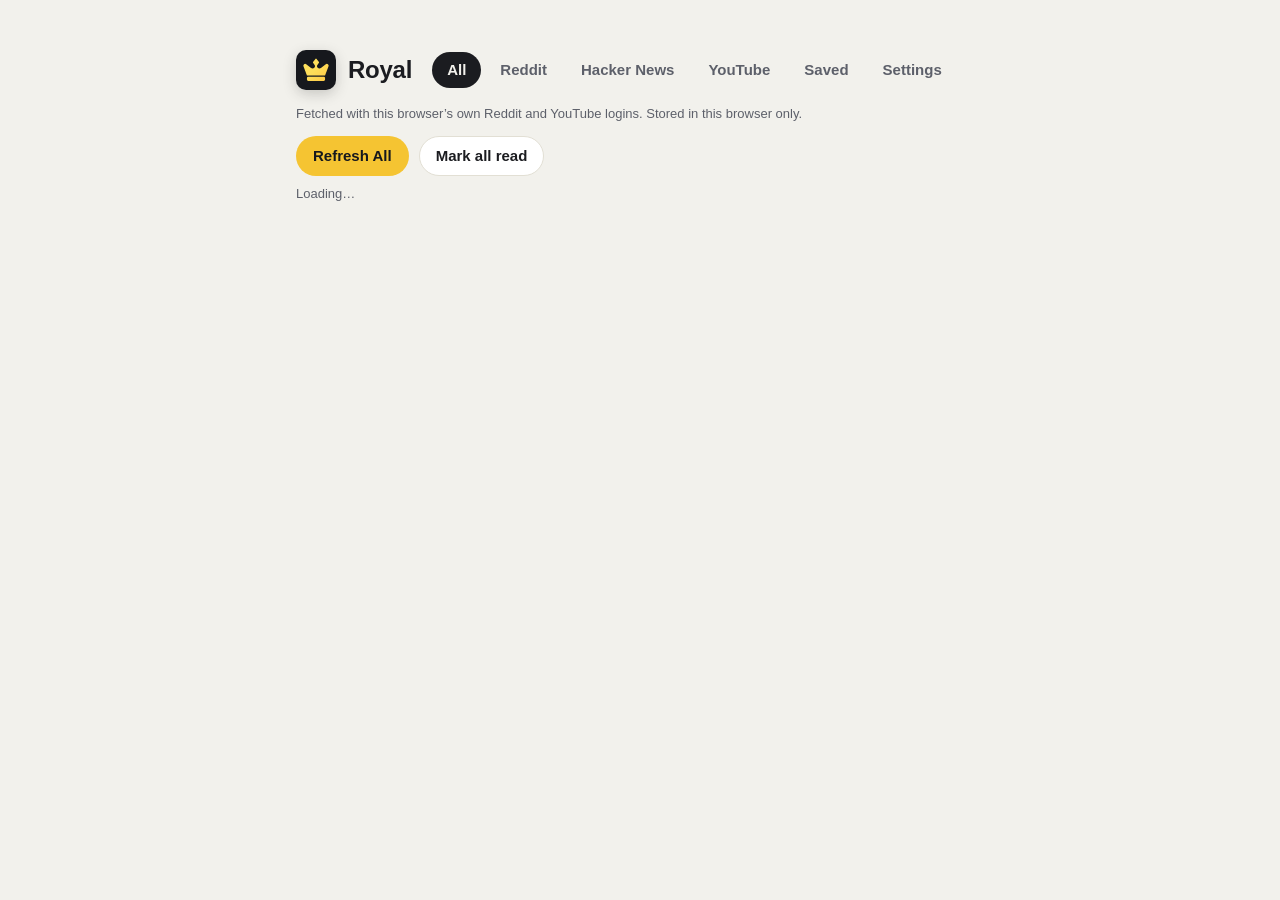
==== desktop/index.html @ ec7c40f7 "Use the iOS crown in the desktop header and put the tabs beside it Draw the app icon's crown as an i" ====
<!doctype html>
<html lang="en">
<head>
  <meta charset="utf-8">
  <meta name="viewport" content="width=device-width, initial-scale=1">
  <title>Royal</title>
  <link rel="stylesheet" href="style.css">
  <script type="module" src="feeds-ui.mjs"></script>
</head>
<body>
  <main>
    <header>
      <span class="crown" aria-hidden="true"><svg viewBox="200 250 624 520"><defs><linearGradient id="crown-gold" x1="0" y1="0" x2="1" y2="1"><stop offset="0" stop-color="#fee25f"/><stop offset=".5" stop-color="#fedd59"/><stop offset="1" stop-color="#fec744"/></linearGradient></defs><path fill="url(#crown-gold)" d="M310 640L232.7 436.1A40 40 0 0 1 294.4 390.1L395 467Q440 505 480 460Q500 435 485 410L446.2 358.3A14 14 0 0 1 446.2 341.6L499.1 269.6A16 16 0 0 1 524.9 269.6L577.8 341.6A14 14 0 0 1 577.8 358.3L539 410Q524 435 544 460Q584 505 629 467L729.6 390.1A40 40 0 0 1 791.3 436.1L714 640ZM340 668H684A30 30 0 0 1 714 698V730A30 30 0 0 1 684 760H340A30 30 0 0 1 310 730V698A30 30 0 0 1 340 668Z"/></svg></span>
      <h1>Royal</h1>
      <nav class="tabs" role="tablist" aria-label="Royal">
        <button role="tab" data-tab="all" aria-selected="true">All</button>
        <button role="tab" data-tab="reddit">Reddit</button>
        <button role="tab" data-tab="hn">Hacker News</button>
        <button role="tab" data-tab="youtube">YouTube</button>
        <button role="tab" data-tab="saved">Saved</button>
        <button role="tab" data-tab="settings">Settings</button>
      </nav>
    </header>
    <aside id="player" aria-label="Video player" hidden>
      <div class="player-frame"><iframe title="YouTube video" allow="autoplay; encrypted-media; fullscreen; picture-in-picture" referrerpolicy="strict-origin-when-cross-origin"></iframe></div>
      <div class="player-bar">
        <div class="player-text"><strong id="player-title"></strong><span id="player-label"></span></div>
        <a id="player-open" target="_blank" rel="noopener noreferrer">Open on YouTube</a>
        <button id="player-close" class="icon-button" aria-label="Close video" title="Close video">✕</button>
      </div>
    </aside>
    <p class="note">Fetched with this browser’s own Reddit and YouTube logins. <span id="sync-note">Stored in this browser only.</span> <button id="sync-sign-in" class="inline-button" hidden>Sign in to iCloud</button></p>
    <section id="tab-all" class="tab-panel" role="tabpanel">
      <div class="actions"><button id="refresh-all">Refresh All</button><button id="mark-read" class="secondary">Mark all read</button></div>
      <p class="feed-status" id="all-status" role="status">Loading…</p>
      <ul class="problems" id="all-problems"></ul>
      <ol id="all-new" class="posts"></ol>
      <h3 id="all-earlier-title" class="divider" hidden></h3>
      <div class="actions earlier-toggle"><button id="show-earlier" class="secondary" aria-controls="all-seen" aria-expanded="false" hidden></button></div>
      <ol id="all-seen" class="posts" hidden></ol>
    </section>
    <section id="tab-reddit" class="tab-panel source-tab" role="tabpanel" data-source="reddit" hidden>
      <form class="actions source-options"><label>Sort <select name="sort"><option value="best">Best</option><option value="top">Top today</option></select></label><button>Refresh</button></form>
      <p class="feed-status" role="status">Not loaded</p><ol class="posts"></ol>
    </section>
    <section id="tab-hn" class="tab-panel source-tab" role="tabpanel" data-source="hn" hidden>
      <form class="actions source-options"><label>List <select name="list"><option value="top">Top</option><option value="new">New</option></select></label><button>Refresh</button></form>
      <p class="feed-status" role="status">Not loaded</p><ol class="posts"></ol>
    </section>
    <section id="tab-youtube" class="tab-panel source-tab" role="tabpanel" data-source="youtube" hidden>
      <form class="actions source-options"><label>Feed <select name="feed"><option value="subscriptions">Subscriptions</option><option value="home">Home</option></select></label><button>Refresh</button></form>
      <p class="feed-status" role="status">Not loaded</p><ol class="posts"></ol>
    </section>
    <section id="tab-saved" class="tab-panel" role="tabpanel" hidden>
      <p class="feed-status" id="saved-status" role="status"></p><ol id="saved-list" class="posts"></ol>
    </section>
    <div id="tab-settings" class="tab-panel settings" role="tabpanel" hidden>
    <section aria-labelledby="account-title">
      <h2 id="account-title">iCloud Sync</h2>
      <p>Sync saved posts, which posts All has shown, and the All feed itself with Royal on iOS and in other browsers, through your private iCloud database. Optional: without it, Royal keeps everything in this browser.</p>
      <p>Sign in with the Apple Account on your iPhone and Royal syncs; sign out and it stops. Apple handles the login. On iOS, Royal syncs on its own with the Apple Account signed in to iCloud; use the same one. iOS syncs saved posts and seen posts; the All feed itself syncs between browsers.</p>
      <div class="actions"><button id="account">Sign in with Apple</button></div>
      <p id="sync-status" role="status">Not signed in.</p>
      <p class="hint">Signing in adds this browser’s library to the Apple Account without overwriting anything already there. Signing out goes back to this browser’s own library; each Apple Account’s copy stays here for its next sign-in. Sign out on a shared computer.</p>
    </section>
    <form id="settings-form">
      <p class="hint">The choices below are saved in this browser only; they don’t sync.</p>
      <section>
        <h2>YouTube</h2>
        <label>View <select name="youtubeLayout"><option value="card">Cards</option><option value="row">List</option></select></label>
        <label>Play videos in <select name="youtubePlayback"><option value="inApp">Royal’s player</option><option value="browser">A new tab</option></select></label>
        <label class="toggle"><input type="checkbox" name="listWhilePlaying"> Show list view when playing video</label>
        <p class="hint">Cards show a large thumbnail with the title below. With Royal’s player, every feed can switch to List view while a video plays. ⌘/Ctrl-click always opens YouTube.</p>
      </section>
      <section>
        <h2>Reddit</h2>
        <label>View <select name="redditLayout"><option value="card">Cards</option><option value="row">List</option></select></label>
        <label>Clicking a post opens <select name="redditOpen"><option value="link">Link</option><option value="comments">Comments</option></select></label>
        <p class="hint">The post’s details link to the other.</p>
      </section>
      <section>
        <h2>Hacker News</h2>
        <label>Clicking a post opens <select name="hnOpen"><option value="link">Link</option><option value="comments">Comments</option></select></label>
      </section>
    </form>
    </div>
  </main>
</body>
</html>
---- desktop/style.css ----
/* Royal's palette, as on the site (docs/index.html) and in the iOS app. */
:root {
  color-scheme: light dark;
  --bg: #f2f1ec; --surface: #ffffff; --text: #1b1c20; --muted: #5d606a; --line: #e2dfd4;
  --edge: rgb(0 0 0 / .12); --placeholder: rgb(0 0 0 / .06);
  --gold: #f5c432; --gold-ink: #8a6500; --icon-bg: #16181d;
  --reddit: #f97316; --hn: #a2754c; --youtube: #e5322d; --heart: #e0457b;
  --radius: 14px; --inset: 12px;
}
@media (prefers-color-scheme: dark) {
  :root {
    --bg: #0e0f12; --surface: #1c1e23; --text: #ecebe6; --muted: #a2a4ad; --line: #2a2c33;
    --edge: rgb(255 255 255 / .12); --placeholder: rgb(255 255 255 / .07);
    --gold: #fed655; --gold-ink: #fed655; --icon-bg: #22252c;
  }
}
* { box-sizing: border-box; }
body {
  margin: 0; background: var(--bg); color: var(--text);
  font: 16px/1.5 -apple-system, BlinkMacSystemFont, "SF Pro Text", "Helvetica Neue", Helvetica, Arial, sans-serif;
  -webkit-font-smoothing: antialiased;
}
main { max-width: 720px; margin: 0 auto; padding: 8px 16px 48px; }
a { color: var(--gold-ink); }
p { overflow-wrap: anywhere; }
:focus-visible { outline: 3px solid var(--gold); outline-offset: 2px; }

/* Header: the crown, the name and the tabs in one bar that stays in reach while the
   feed scrolls (unless the player has the top). */
header {
  position: sticky; top: 0; z-index: 2; display: flex; align-items: center; gap: 12px;
  margin: 0 -16px; padding: 10px 16px; background: color-mix(in srgb, var(--bg) 88%, transparent);
  backdrop-filter: blur(12px);
}
main:has(#player:not([hidden])) header { position: static; }
header h1 { margin: 0; font-size: 24px; line-height: 1.1; letter-spacing: -0.01em; }
.crown { flex: none; display: grid; place-items: center; width: 40px; height: 40px; border-radius: 10px; background: var(--icon-bg); box-shadow: 0 4px 14px rgb(0 0 0 / .18); }
.crown svg { width: 28px; height: auto; display: block; }

/* Buttons and forms */
button {
  background: var(--gold); color: #16181d; font: inherit; font-weight: 600; font-size: 15px;
  padding: 8px 16px; border: 1px solid transparent; border-radius: 999px; cursor: pointer;
}
button.secondary { background: var(--surface); color: var(--text); border-color: var(--line); }
button:disabled { opacity: .5; cursor: wait; }
label { display: grid; gap: 6px; margin: 16px 0; font-weight: 600; }
input, select { width: 100%; font: inherit; padding: 8px 10px; border: 1px solid var(--line); border-radius: 10px; background: var(--surface); color: inherit; }
.actions { display: flex; gap: 10px; flex-wrap: wrap; align-items: center; }

/* Tabs: a segmented bar beside the name, scrolling sideways when the window is narrow. */
nav.tabs { flex: 1; min-width: 0; display: flex; gap: 4px; margin-left: 8px; overflow-x: auto; scrollbar-width: none; }
nav.tabs button { flex: none; background: transparent; color: var(--muted); padding: 6px 14px; }
nav.tabs button:hover { color: var(--text); background: var(--placeholder); }
nav.tabs button[aria-selected="true"] { background: var(--text); color: var(--bg); }
.note { font-size: 13px; color: var(--muted); margin: 4px 0 12px; }
.inline-button { font-size: 13px; padding: 2px 10px; margin-left: 4px; }
.inline-button[hidden] { display: none; }

/* Feed panels */
.tab-panel > .actions { margin: 8px 0; }
.source-options label { display: flex; align-items: center; gap: 8px; margin: 0; font-weight: 500; color: var(--muted); }
.source-options select { width: auto; padding: 6px 10px; border-radius: 999px; }
.feed-status { font-size: 13px; color: var(--muted); margin: 8px 0; }
.feed-status.problem, .problems { color: var(--text); font-weight: 600; }
.problems:empty { display: none; }

ol.posts { list-style: none; margin: 0; padding: 0; display: grid; gap: 10px; }
ol.posts:empty { display: none; }

/* A post tile, like iOS PostRow: rounded surface, hairline edge so dark images keep a border. */
.post {
  position: relative; overflow: hidden; background: var(--surface);
  border-radius: var(--radius); box-shadow: inset 0 0 0 1px var(--edge);
}
.post.playing { box-shadow: inset 0 0 0 2px var(--gold); }
.post .media, .post .thumb { display: block; position: relative; overflow: hidden; background: var(--placeholder); }
.post img { display: block; width: 100%; height: 100%; }
/* The image draws over the tile's edge; the outline goes back on top. */
.post::after { content: ""; position: absolute; inset: 0; border-radius: inherit; box-shadow: inherit; pointer-events: none; }

/* Cards: a large image above the text. */
.post.card .media { aspect-ratio: var(--aspect, 4 / 3); }
.post.card .media img { position: absolute; inset: 0; }
.post.card .media img.fit { object-fit: contain; }
/* Narrow images sit on a blurred copy of themselves, so the sides match the image. */
.post.card .media img.backdrop { position: absolute; inset: 0; object-fit: cover; filter: blur(24px) brightness(.85); transform: scale(1.15); }
.post.card.video .media img { object-fit: cover; }
.post.card .details { padding: var(--inset); }
.post.card .title { font-size: 17px; font-weight: 600; }

/* Video play badge */
.post.video .media::before {
  content: ""; position: absolute; z-index: 1; left: 50%; top: 50%; width: 64px; height: 44px; translate: -50% -50%;
  border-radius: 12px; background: rgb(0 0 0 / .6); transition: background .15s;
}
.post.video .media::after {
  content: ""; position: absolute; z-index: 1; left: 50%; top: 50%; translate: -35% -50%;
  border-style: solid; border-width: 10px 0 10px 17px; border-color: transparent transparent transparent white;
}
.post.video .media:hover::before { background: var(--youtube); }
.post.playing .media::before, .post.playing .media::after { display: none; }

/* Rows: text with a small thumbnail on the right. */
.post.row { display: flex; gap: 12px; align-items: flex-start; padding: var(--inset); }
.post.row .details { flex: 1; min-width: 0; }
.post.row .thumb { flex: none; width: 96px; height: 54px; border-radius: 6px; }
.post.row .thumb img { object-fit: cover; }

.post .title { display: block; color: var(--text); text-decoration: none; overflow-wrap: anywhere; line-height: 1.35; }
.post .title:hover { text-decoration: underline; text-decoration-color: var(--muted); }
.post a.title:visited { color: color-mix(in srgb, var(--text) 70%, var(--muted)); }
.post .meta { display: flex; align-items: baseline; gap: 5px; margin-top: 4px; padding-right: 28px; font-size: 13px; color: var(--muted); }
.post .meta a { color: inherit; }
.post .meta a:hover { color: var(--text); }
.post.row .meta { padding-right: 0; }
.post.row .details { padding-right: 20px; }

/* Source marks, like iOS's r.circle / y.square / play.rectangle symbols. */
.source-icon { flex: none; display: inline-grid; place-items: center; width: 14px; height: 14px; translate: 0 2px; color: white; font: 700 9px/1 system-ui, sans-serif; }
.source-icon.reddit { background: var(--reddit); border-radius: 50%; }
.source-icon.hn { background: var(--hn); border-radius: 3px; }
.source-icon.youtube { background: var(--youtube); border-radius: 4px; width: 16px; height: 12px; translate: 0 1px; }
.source-icon.youtube::after { content: ""; border-style: solid; border-width: 3.5px 0 3.5px 6px; border-color: transparent transparent transparent white; margin-left: 1px; }
.post.playing .source-icon { background: var(--gold); }

/* Heart in the corner, like iOS; outlined until saved. */
button.save {
  position: absolute; right: 6px; bottom: 6px; z-index: 1; display: grid; place-items: center;
  width: 30px; height: 30px; padding: 0; background: transparent; color: var(--muted); font-size: 16px; line-height: 1;
  opacity: 0; transition: opacity .15s;
}
.post:hover button.save, .post:focus-within button.save, button.save[aria-pressed="true"] { opacity: 1; }
button.save:hover { background: var(--placeholder); color: var(--heart); }
button.save[aria-pressed="true"] { color: var(--heart); }
@media (hover: none) { button.save { opacity: 1; } }

/* All: the divider between new and earlier posts. */
.divider { display: flex; align-items: center; gap: 12px; margin: 22px 0 12px; font-size: 13px; font-weight: 600; color: var(--muted); }
.divider[hidden] { display: none; }
.earlier-toggle { justify-content: center; }
.earlier-toggle:has(button[hidden]) { display: none; }
#all-seen[hidden], #show-earlier[hidden] { display: none; }
.divider::before, .divider::after { content: ""; flex: 1; height: 2px; background: var(--gold); border-radius: 1px; }

/* Docked player: stays at the top while the feed scrolls and tabs switch. */
#player { position: sticky; top: 0; z-index: 3; margin: 16px -16px 0; background: #000; }
#player[hidden] { display: none; }
.player-frame { max-width: calc(48vh * 16 / 9); margin: 0 auto; aspect-ratio: 16 / 9; }
.player-frame iframe { display: block; width: 100%; height: 100%; border: 0; }
.player-bar { display: flex; align-items: center; gap: 12px; padding: 8px 16px; background: var(--surface); border-bottom: 1px solid var(--line); }
.player-text { flex: 1; min-width: 0; display: grid; }
.player-text > * { white-space: nowrap; overflow: hidden; text-overflow: ellipsis; }
.player-text strong { font-size: 14px; }
.player-text span { font-size: 12px; color: var(--muted); }
#player-open { font-size: 13px; white-space: nowrap; }
.icon-button { width: 32px; height: 32px; padding: 0; display: grid; place-items: center; background: var(--placeholder); color: var(--text); font-size: 14px; }

/* Settings tab: grouped like iOS Settings. */
.settings section { background: var(--surface); border: 1px solid var(--line); padding: 4px 20px 12px; margin: 16px 0; border-radius: 16px; }
.settings h2 { margin: 16px 0 8px; font-size: 18px; }
.settings label { display: flex; align-items: center; justify-content: space-between; gap: 16px; margin: 0; padding: 10px 0; border-top: 1px solid var(--line); font-weight: 500; }
.settings select { width: auto; min-width: 140px; }
.settings label.toggle { justify-content: flex-start; }
.settings input[type="checkbox"] { width: 18px; height: 18px; margin: 0; accent-color: var(--gold); }
.settings input:disabled { opacity: .5; }
.settings label:has(input:disabled) { color: var(--muted); }
.hint { margin: 4px 0 8px; font-size: 13px; color: var(--muted); }


@media (min-width: 900px) {
  main { padding-top: 40px; }
}
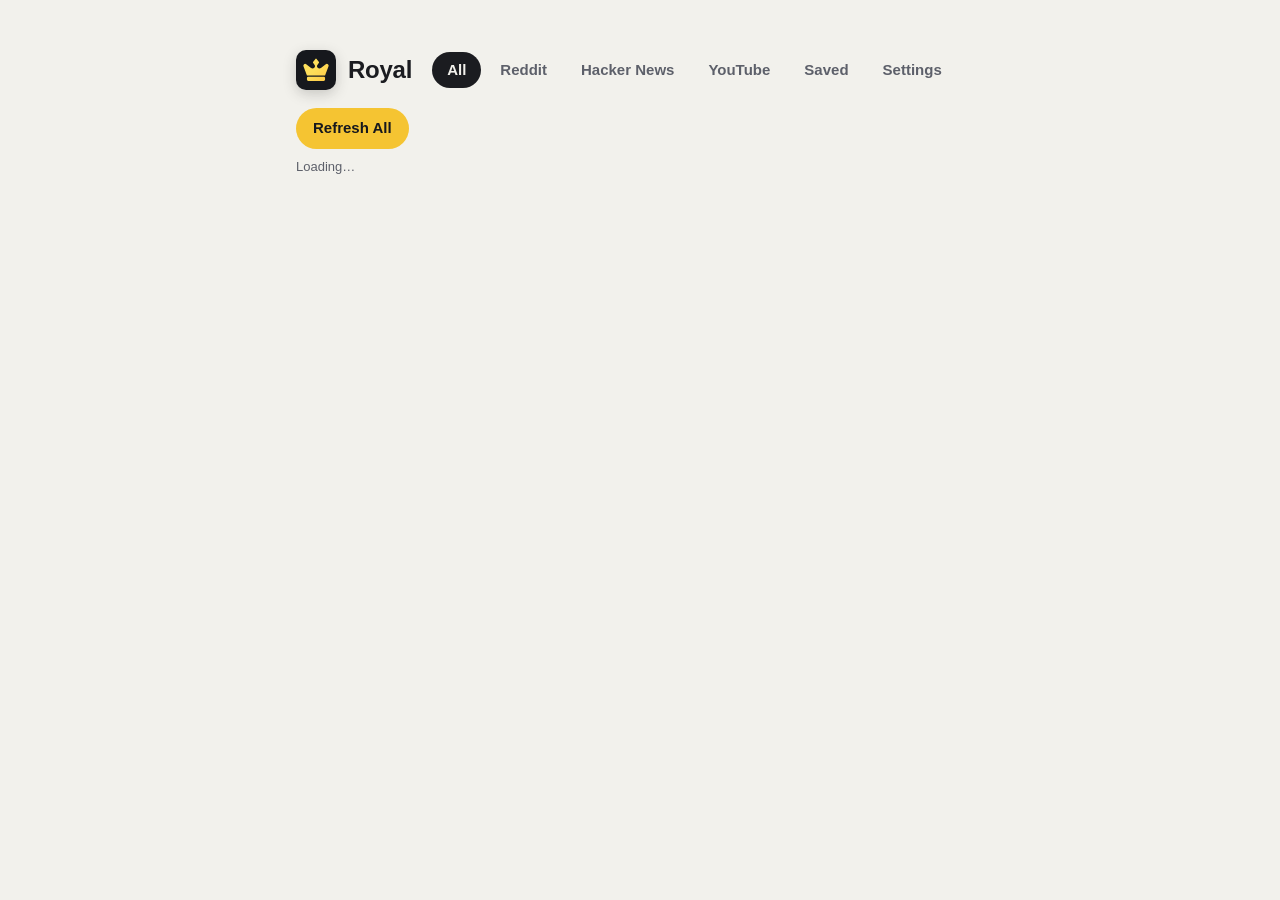
==== commit 60ea651e: "Drop the feed page's sync note and show Mark all read only with new posts Sync status lives in Setti" ====
--- a/desktop/index.html
+++ b/desktop/index.html
@@ -29,9 +29,8 @@
         <button id="player-close" class="icon-button" aria-label="Close video" title="Close video">✕</button>
       </div>
     </aside>
-    <p class="note">Fetched with this browser’s own Reddit and YouTube logins. <span id="sync-note">Stored in this browser only.</span> <button id="sync-sign-in" class="inline-button" hidden>Sign in to iCloud</button></p>
     <section id="tab-all" class="tab-panel" role="tabpanel">
-      <div class="actions"><button id="refresh-all">Refresh All</button><button id="mark-read" class="secondary">Mark all read</button></div>
+      <div class="actions"><button id="refresh-all">Refresh All</button><button id="mark-read" class="secondary" hidden>Mark all read</button></div>
       <p class="feed-status" id="all-status" role="status">Loading…</p>
       <ul class="problems" id="all-problems"></ul>
       <ol id="all-new" class="posts"></ol>
--- a/desktop/style.css
+++ b/desktop/style.css
@@ -53,9 +53,6 @@
 nav.tabs button { flex: none; background: transparent; color: var(--muted); padding: 6px 14px; }
 nav.tabs button:hover { color: var(--text); background: var(--placeholder); }
 nav.tabs button[aria-selected="true"] { background: var(--text); color: var(--bg); }
-.note { font-size: 13px; color: var(--muted); margin: 4px 0 12px; }
-.inline-button { font-size: 13px; padding: 2px 10px; margin-left: 4px; }
-.inline-button[hidden] { display: none; }
 
 /* Feed panels */
 .tab-panel > .actions { margin: 8px 0; }
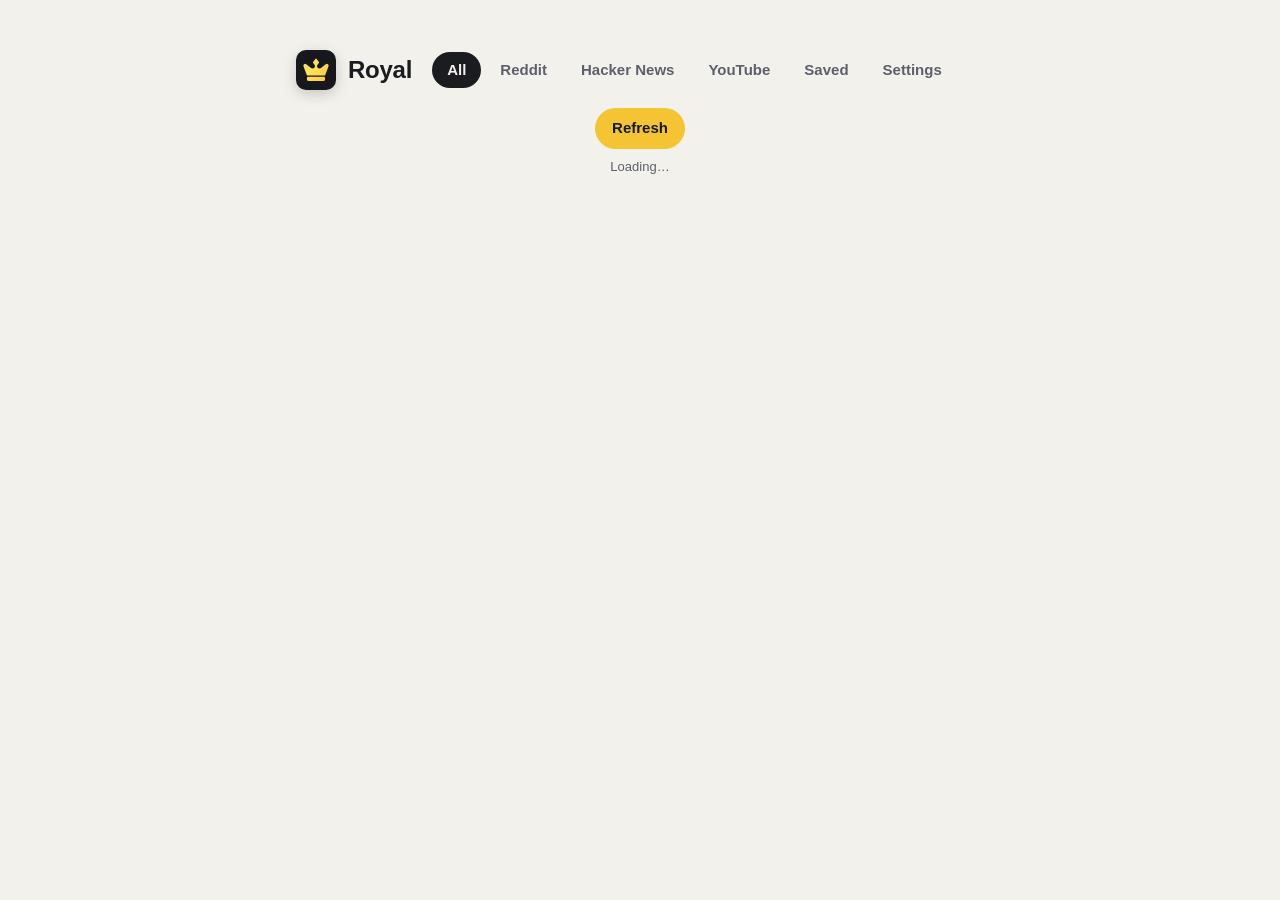
==== commit 2a4452f3: "Make All's button Refresh, or Mark all read while there are new posts One centered button with the r" ====
--- a/desktop/index.html
+++ b/desktop/index.html
@@ -30,8 +30,8 @@
       </div>
     </aside>
     <section id="tab-all" class="tab-panel" role="tabpanel">
-      <div class="actions"><button id="refresh-all">Refresh All</button><button id="mark-read" class="secondary" hidden>Mark all read</button></div>
-      <p class="feed-status" id="all-status" role="status">Loading…</p>
+      <div class="actions all-actions"><button id="refresh-all">Refresh</button><button id="mark-read" hidden>Mark all read</button></div>
+      <p class="feed-status all-status" id="all-status" role="status">Loading…</p>
       <ul class="problems" id="all-problems"></ul>
       <ol id="all-new" class="posts"></ol>
       <h3 id="all-earlier-title" class="divider" hidden></h3>
--- a/desktop/style.css
+++ b/desktop/style.css
@@ -56,6 +56,10 @@
 
 /* Feed panels */
 .tab-panel > .actions { margin: 8px 0; }
+/* All: one centered button (Refresh, or Mark all read while there are new posts)
+   with the refresh time below it. */
+.all-actions { justify-content: center; }
+.all-status { text-align: center; }
 .source-options label { display: flex; align-items: center; gap: 8px; margin: 0; font-weight: 500; color: var(--muted); }
 .source-options select { width: auto; padding: 6px 10px; border-radius: 999px; }
 .feed-status { font-size: 13px; color: var(--muted); margin: 8px 0; }
